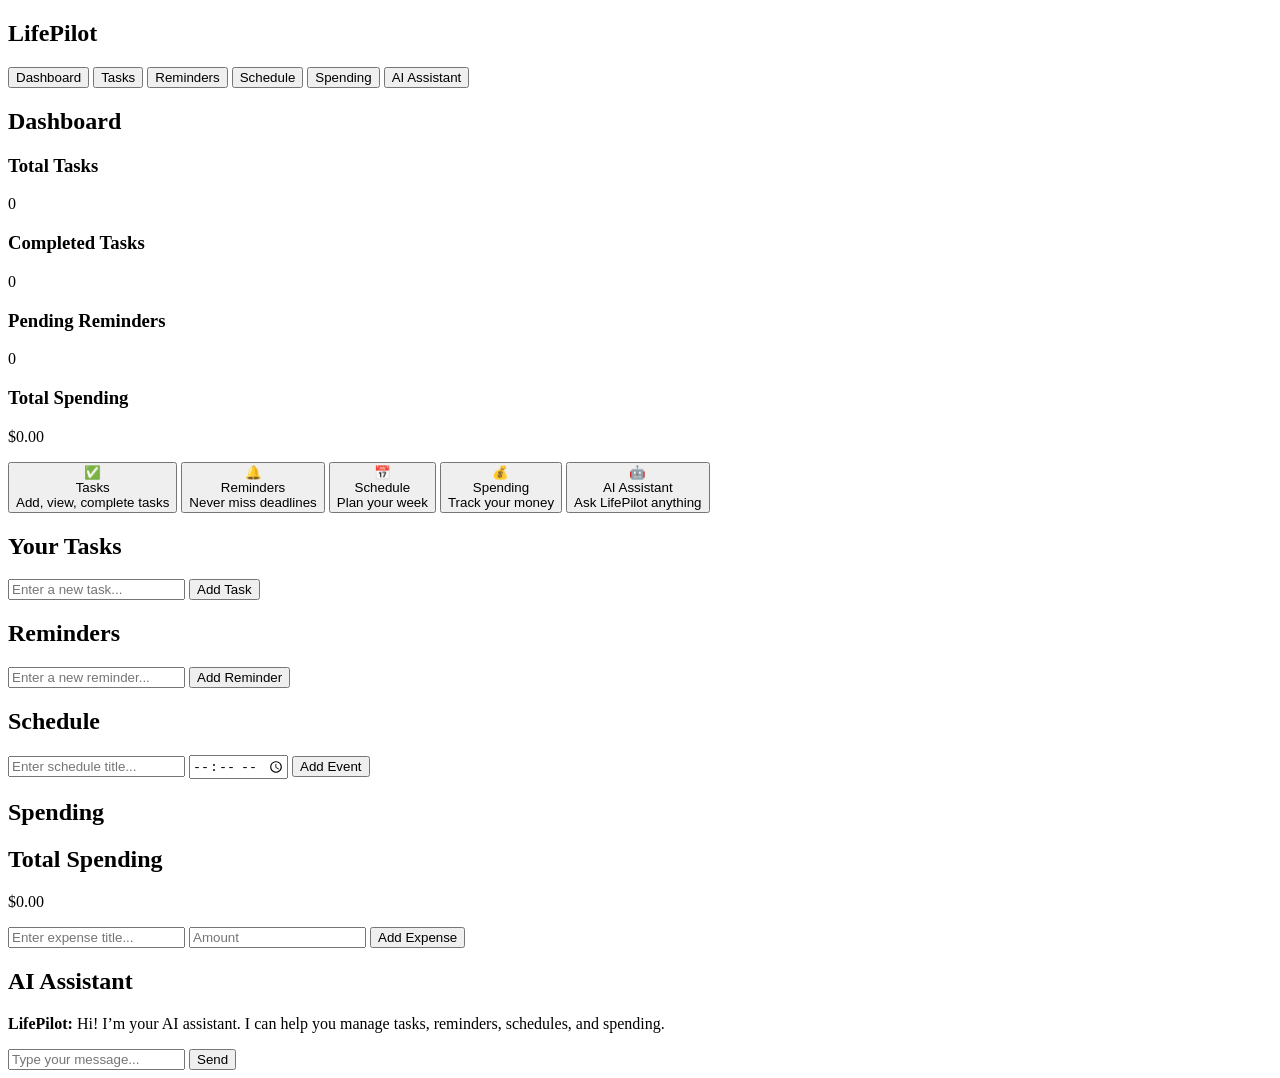
==== backend/templates/index.html @ dd23db74 "Create index.html" ====
<!DOCTYPE html>
<html lang="en">
<head>
  <meta charset="UTF-8" />
  <meta name="viewport" content="width=device-width, initial-scale=1.0" />
  <link rel="stylesheet" href="/static/styles.css?v=999">
  <title>LifePilot</title>
</head>

<body>
  <div class="container">

    <aside class="sidebar">
      <h2 class="logo">LifePilot</h2>
      <nav>
        <button class="nav-btn" onclick="showSection('dashboard')">Dashboard</button>
        <button class="nav-btn" onclick="showSection('tasks')">Tasks</button>
        <button class="nav-btn" onclick="showSection('reminders')">Reminders</button>
        <button class="nav-btn" onclick="showSection('schedule')">Schedule</button>
        <button class="nav-btn" onclick="showSection('spending')">Spending</button>
        <button class="nav-btn" onclick="showSection('chat')">AI Assistant</button>
      </nav>
    </aside>

    <main class="main-content">

      <!-- DASHBOARD -->
      <section id="dashboard" class="section active">
        <h1>Dashboard</h1>
        <div class="cards">
          <div class="card">
            <h3>Total Tasks</h3>
            <p id="totalTasksCard">0</p>
          </div>
          <div class="card">
            <h3>Completed Tasks</h3>
            <p id="completedTasksCard">0</p>
          </div>
          <div class="card">
            <h3>Pending Reminders</h3>
            <p id="remindersCard">0</p>
          </div>
          <div class="card">
            <h3>Total Spending</h3>
            <p id="dashboardSpending">$0.00</p>
          </div>
        </div>

        <div class="feature-grid">
          <button class="feature-tile" onclick="showSection('tasks')">
            <div class="tile-icon">✅</div>
            <div class="tile-title">Tasks</div>
            <div class="tile-desc">Add, view, complete tasks</div>
          </button>
          <button class="feature-tile" onclick="showSection('reminders')">
            <div class="tile-icon">🔔</div>
            <div class="tile-title">Reminders</div>
            <div class="tile-desc">Never miss deadlines</div>
          </button>
          <button class="feature-tile" onclick="showSection('schedule')">
            <div class="tile-icon">📅</div>
            <div class="tile-title">Schedule</div>
            <div class="tile-desc">Plan your week</div>
          </button>
          <button class="feature-tile" onclick="showSection('spending')">
            <div class="tile-icon">💰</div>
            <div class="tile-title">Spending</div>
            <div class="tile-desc">Track your money</div>
          </button>
          <button class="feature-tile" onclick="showSection('chat')">
            <div class="tile-icon">🤖</div>
            <div class="tile-title">AI Assistant</div>
            <div class="tile-desc">Ask LifePilot anything</div>
          </button>
        </div>
      </section>

      <!-- TASKS -->
      <section id="tasks" class="section">
        <h1>Your Tasks</h1>
        <div class="task-input-box">
          <input type="text" id="taskInput" placeholder="Enter a new task..." />
          <button id="taskAddBtn">Add Task</button>
        </div>
        <div id="taskList" class="task-list"></div>
      </section>

      <!-- REMINDERS -->
      <section id="reminders" class="section">
        <h1>Reminders</h1>
        <div class="reminder-input-box">
          <input type="text" id="reminderInput" placeholder="Enter a new reminder..." />
          <button onclick="addReminder('reminder')">Add Reminder</button>
        </div>
        <div id="reminderList" class="reminder-list"></div>
      </section>

      <!-- SCHEDULE -->
      <section id="schedule" class="section">
        <h1>Schedule</h1>
        <div class="schedule-input-box">
          <input type="text" id="scheduleTitleInput" placeholder="Enter schedule title..." />
          <input type="time" id="scheduleTimeInput" />
          <button onclick="addScheduleItem('schedule')">Add Event</button>
        </div>
        <div id="scheduleList" class="schedule-list"></div>
      </section>

      <!-- SPENDING -->
      <section id="spending" class="section">
        <h1>Spending</h1>
        <div class="spending-summary-card">
          <h2>Total Spending</h2>
          <p id="totalSpending">$0.00</p>
        </div>
        <div class="spending-input-box">
          <input type="text" id="expenseTitleInput" placeholder="Enter expense title..." />
          <input type="number" id="expenseAmountInput" placeholder="Amount" min="0" step="0.01" />
          <button id="spendingAddBtn">Add Expense</button>
        </div>
        <div id="spendingList" class="spending-list"></div>
      </section>

      <!-- CHAT -->
      <section id="chat" class="section">
        <h1>AI Assistant</h1>
        <div class="chat-box" id="messages">
          <p><strong>LifePilot:</strong> Hi! I’m your AI assistant. I can help you manage tasks, reminders, schedules, and spending.</p>
        </div>
        <div class="chat-input">
          <input type="text" id="user-input" placeholder="Type your message..." />
          <button onclick="sendMessage()">Send</button>
        </div>
      </section>

    </main>
  </div>

  <script src="/static/script.js"></script>
</body>
</html>
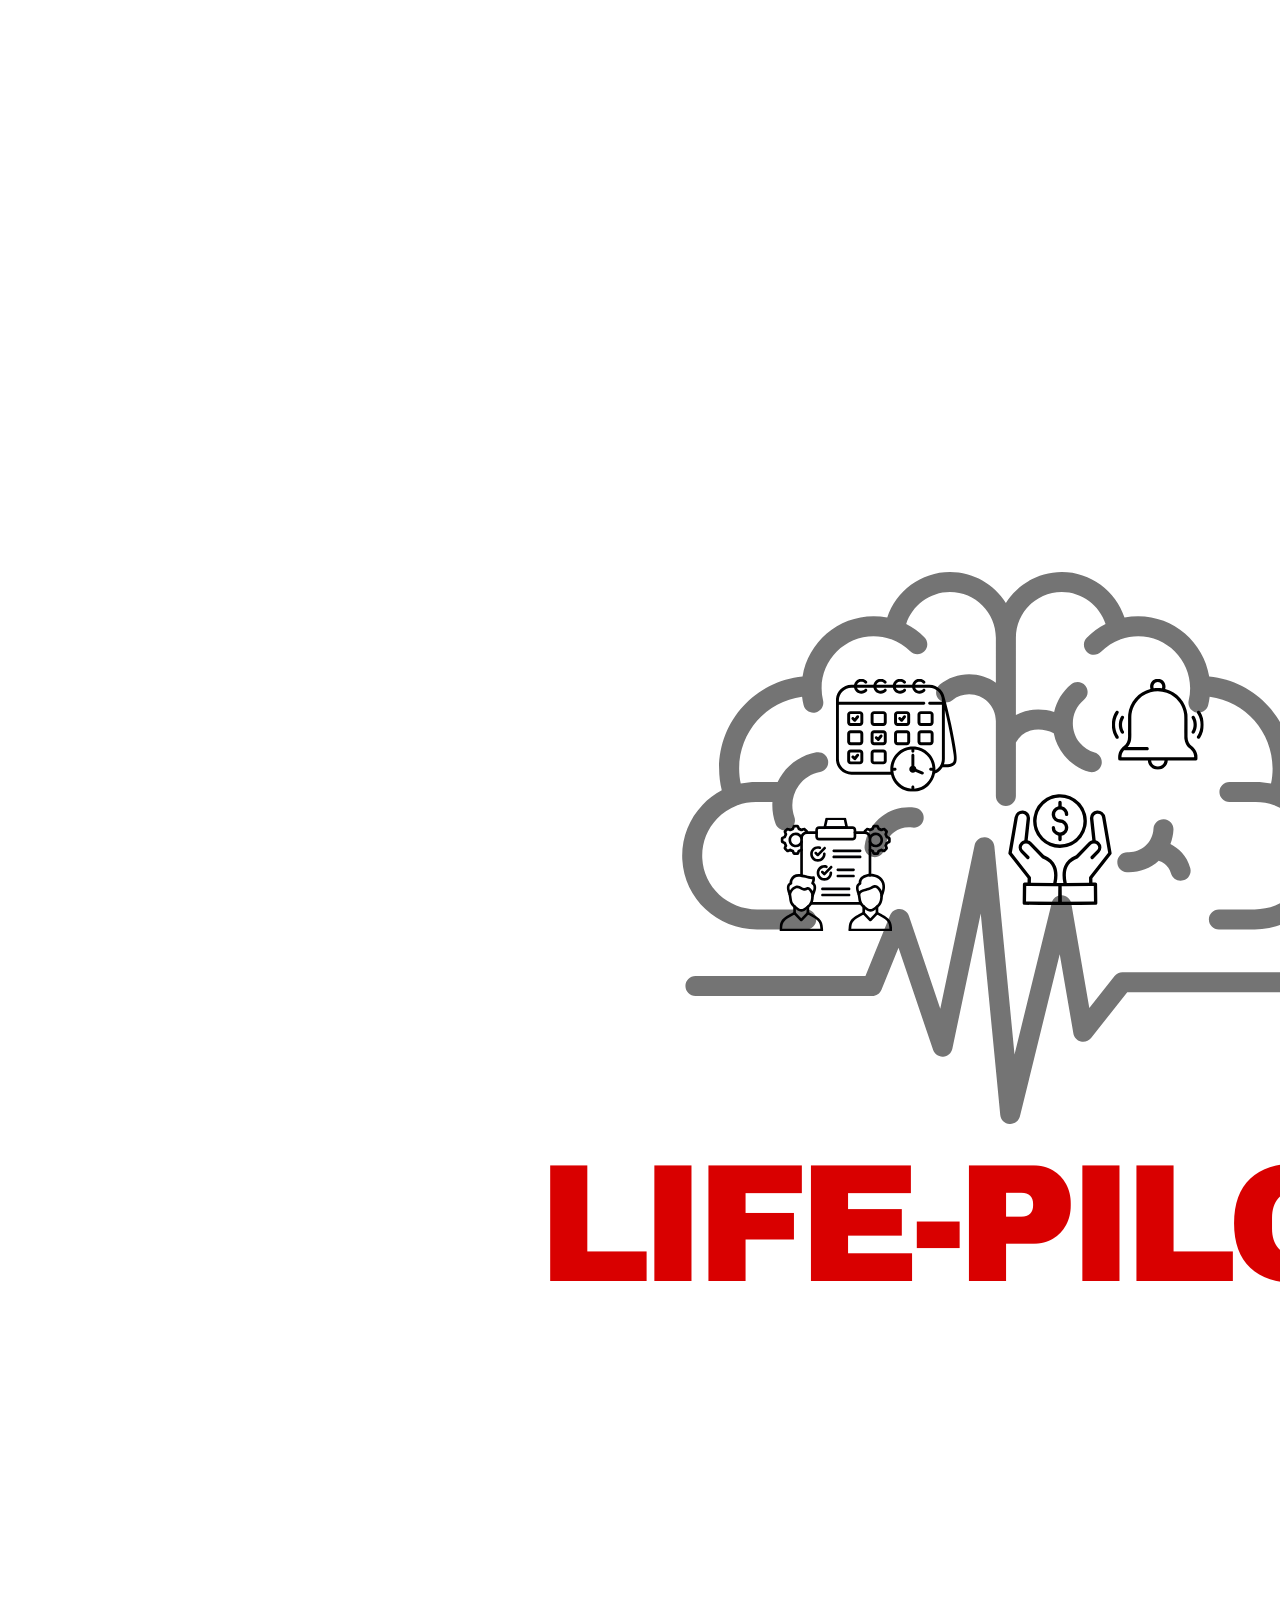
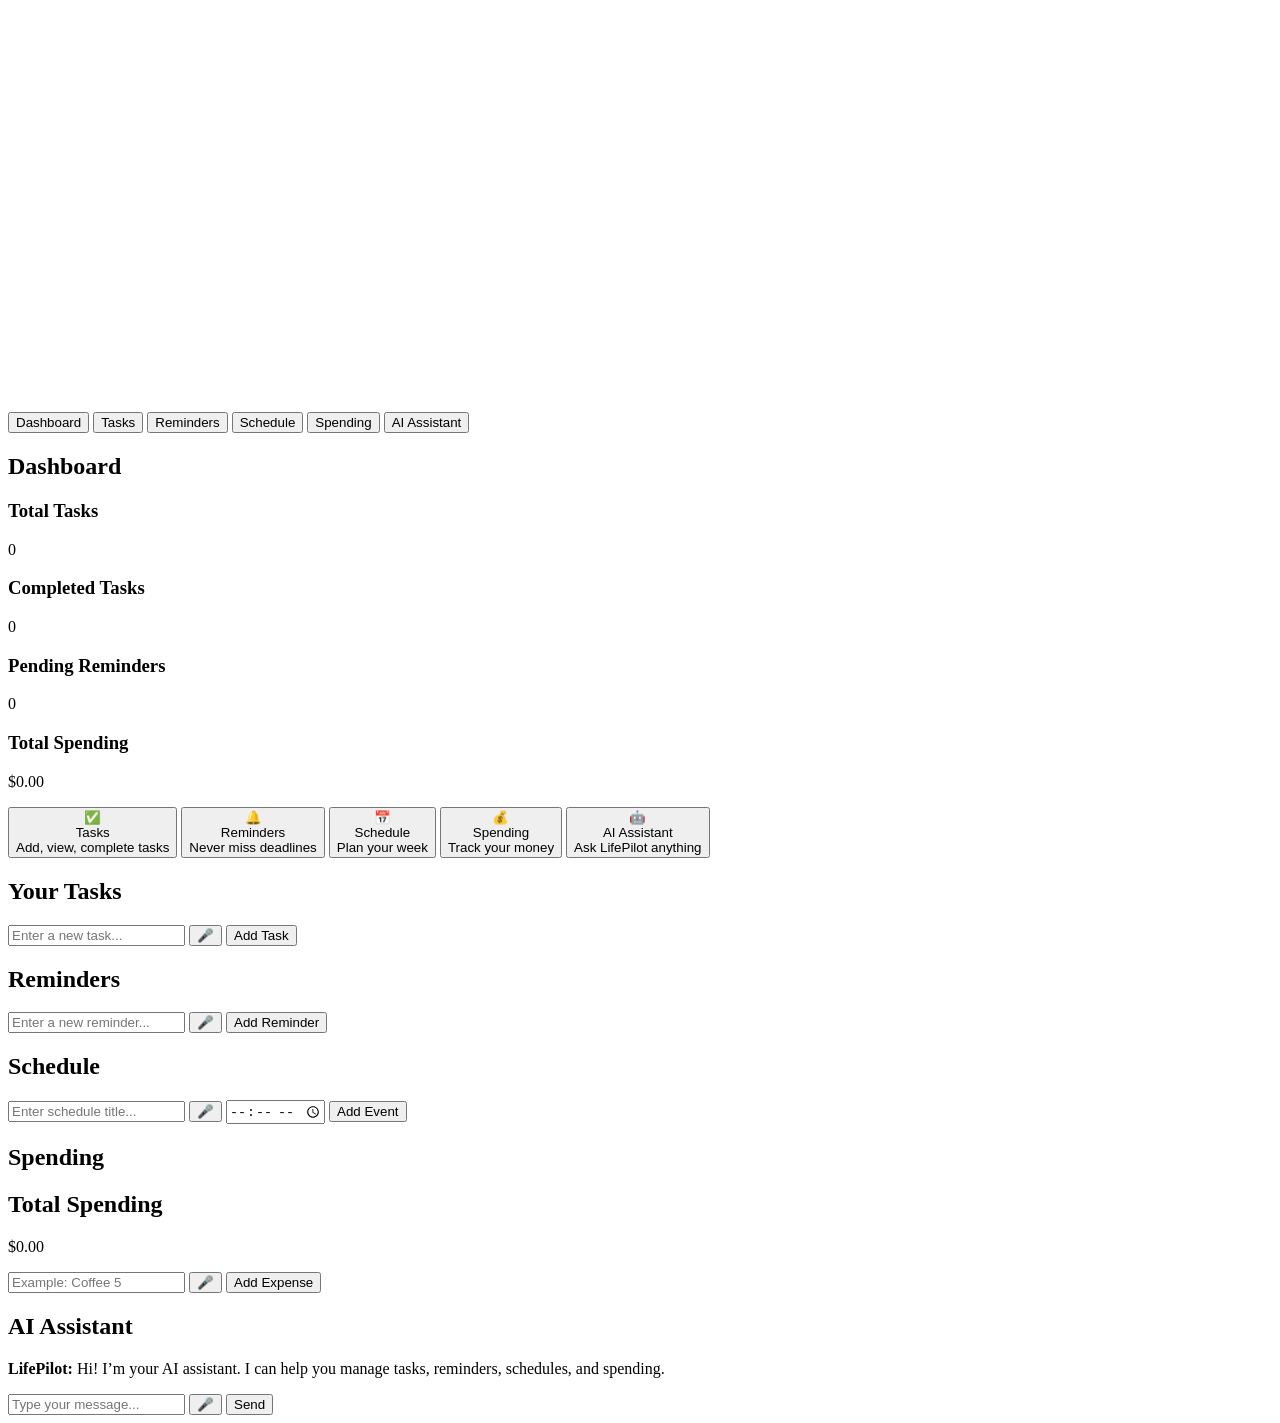
==== commit 0cc8eca1: "Update index.html" ====
--- a/backend/templates/index.html
+++ b/backend/templates/index.html
@@ -11,7 +11,10 @@
   <div class="container">
 
     <aside class="sidebar">
-      <h2 class="logo">LifePilot</h2>
+      <div class="logo">
+        <img src="/static/lifepilot-logo.png" alt="LifePilot Logo">
+      </div>
+
       <nav>
         <button class="nav-btn" onclick="showSection('dashboard')">Dashboard</button>
         <button class="nav-btn" onclick="showSection('tasks')">Tasks</button>
@@ -24,22 +27,25 @@
 
     <main class="main-content">
 
-      <!-- DASHBOARD -->
       <section id="dashboard" class="section active">
         <h1>Dashboard</h1>
+
         <div class="cards">
           <div class="card">
             <h3>Total Tasks</h3>
             <p id="totalTasksCard">0</p>
           </div>
+
           <div class="card">
             <h3>Completed Tasks</h3>
             <p id="completedTasksCard">0</p>
           </div>
+
           <div class="card">
             <h3>Pending Reminders</h3>
             <p id="remindersCard">0</p>
           </div>
+
           <div class="card">
             <h3>Total Spending</h3>
             <p id="dashboardSpending">$0.00</p>
@@ -52,21 +58,25 @@
             <div class="tile-title">Tasks</div>
             <div class="tile-desc">Add, view, complete tasks</div>
           </button>
+
           <button class="feature-tile" onclick="showSection('reminders')">
             <div class="tile-icon">🔔</div>
             <div class="tile-title">Reminders</div>
             <div class="tile-desc">Never miss deadlines</div>
           </button>
+
           <button class="feature-tile" onclick="showSection('schedule')">
             <div class="tile-icon">📅</div>
             <div class="tile-title">Schedule</div>
             <div class="tile-desc">Plan your week</div>
           </button>
+
           <button class="feature-tile" onclick="showSection('spending')">
             <div class="tile-icon">💰</div>
             <div class="tile-title">Spending</div>
             <div class="tile-desc">Track your money</div>
           </button>
+
           <button class="feature-tile" onclick="showSection('chat')">
             <div class="tile-icon">🤖</div>
             <div class="tile-title">AI Assistant</div>
@@ -75,38 +85,37 @@
         </div>
       </section>
 
-      <!-- TASKS -->
       <section id="tasks" class="section">
         <h1>Your Tasks</h1>
         <div class="task-input-box">
           <input type="text" id="taskInput" placeholder="Enter a new task..." />
-          <button id="taskAddBtn">Add Task</button>
+          <button type="button" class="mic-btn" onclick="startVoiceInput('taskInput')">🎤</button>
+          <button id="taskAddBtn" onclick="addTask()">Add Task</button>
         </div>
         <div id="taskList" class="task-list"></div>
       </section>
 
-      <!-- REMINDERS -->
       <section id="reminders" class="section">
         <h1>Reminders</h1>
         <div class="reminder-input-box">
           <input type="text" id="reminderInput" placeholder="Enter a new reminder..." />
-          <button onclick="addReminder('reminder')">Add Reminder</button>
+          <button type="button" class="mic-btn" onclick="startVoiceInput('reminderInput')">🎤</button>
+          <button id="reminderAddBtn" onclick="addReminder()">Add Reminder</button>
         </div>
         <div id="reminderList" class="reminder-list"></div>
       </section>
 
-      <!-- SCHEDULE -->
       <section id="schedule" class="section">
         <h1>Schedule</h1>
         <div class="schedule-input-box">
           <input type="text" id="scheduleTitleInput" placeholder="Enter schedule title..." />
+          <button type="button" class="mic-btn" onclick="startVoiceInput('scheduleTitleInput')">🎤</button>
           <input type="time" id="scheduleTimeInput" />
-          <button onclick="addScheduleItem('schedule')">Add Event</button>
+          <button id="scheduleAddBtn" onclick="addScheduleItem()">Add Event</button>
         </div>
         <div id="scheduleList" class="schedule-list"></div>
       </section>
 
-      <!-- SPENDING -->
       <section id="spending" class="section">
         <h1>Spending</h1>
         <div class="spending-summary-card">
@@ -114,14 +123,14 @@
           <p id="totalSpending">$0.00</p>
         </div>
         <div class="spending-input-box">
-          <input type="text" id="expenseTitleInput" placeholder="Enter expense title..." />
-          <input type="number" id="expenseAmountInput" placeholder="Amount" min="0" step="0.01" />
-          <button id="spendingAddBtn">Add Expense</button>
+          <input type="text" id="expenseTitleInput" placeholder="Example: Coffee 5" />
+          <button type="button" class="mic-btn" onclick="startVoiceInput('expenseTitleInput')">🎤</button>
+          <input type="number" id="expenseAmountInput" style="display:none;" />
+          <button id="spendingAddBtn" onclick="addExpense()">Add Expense</button>
         </div>
         <div id="spendingList" class="spending-list"></div>
       </section>
 
-      <!-- CHAT -->
       <section id="chat" class="section">
         <h1>AI Assistant</h1>
         <div class="chat-box" id="messages">
@@ -129,6 +138,7 @@
         </div>
         <div class="chat-input">
           <input type="text" id="user-input" placeholder="Type your message..." />
+          <button type="button" class="mic-btn" onclick="startVoiceInput('user-input')">🎤</button>
           <button onclick="sendMessage()">Send</button>
         </div>
       </section>
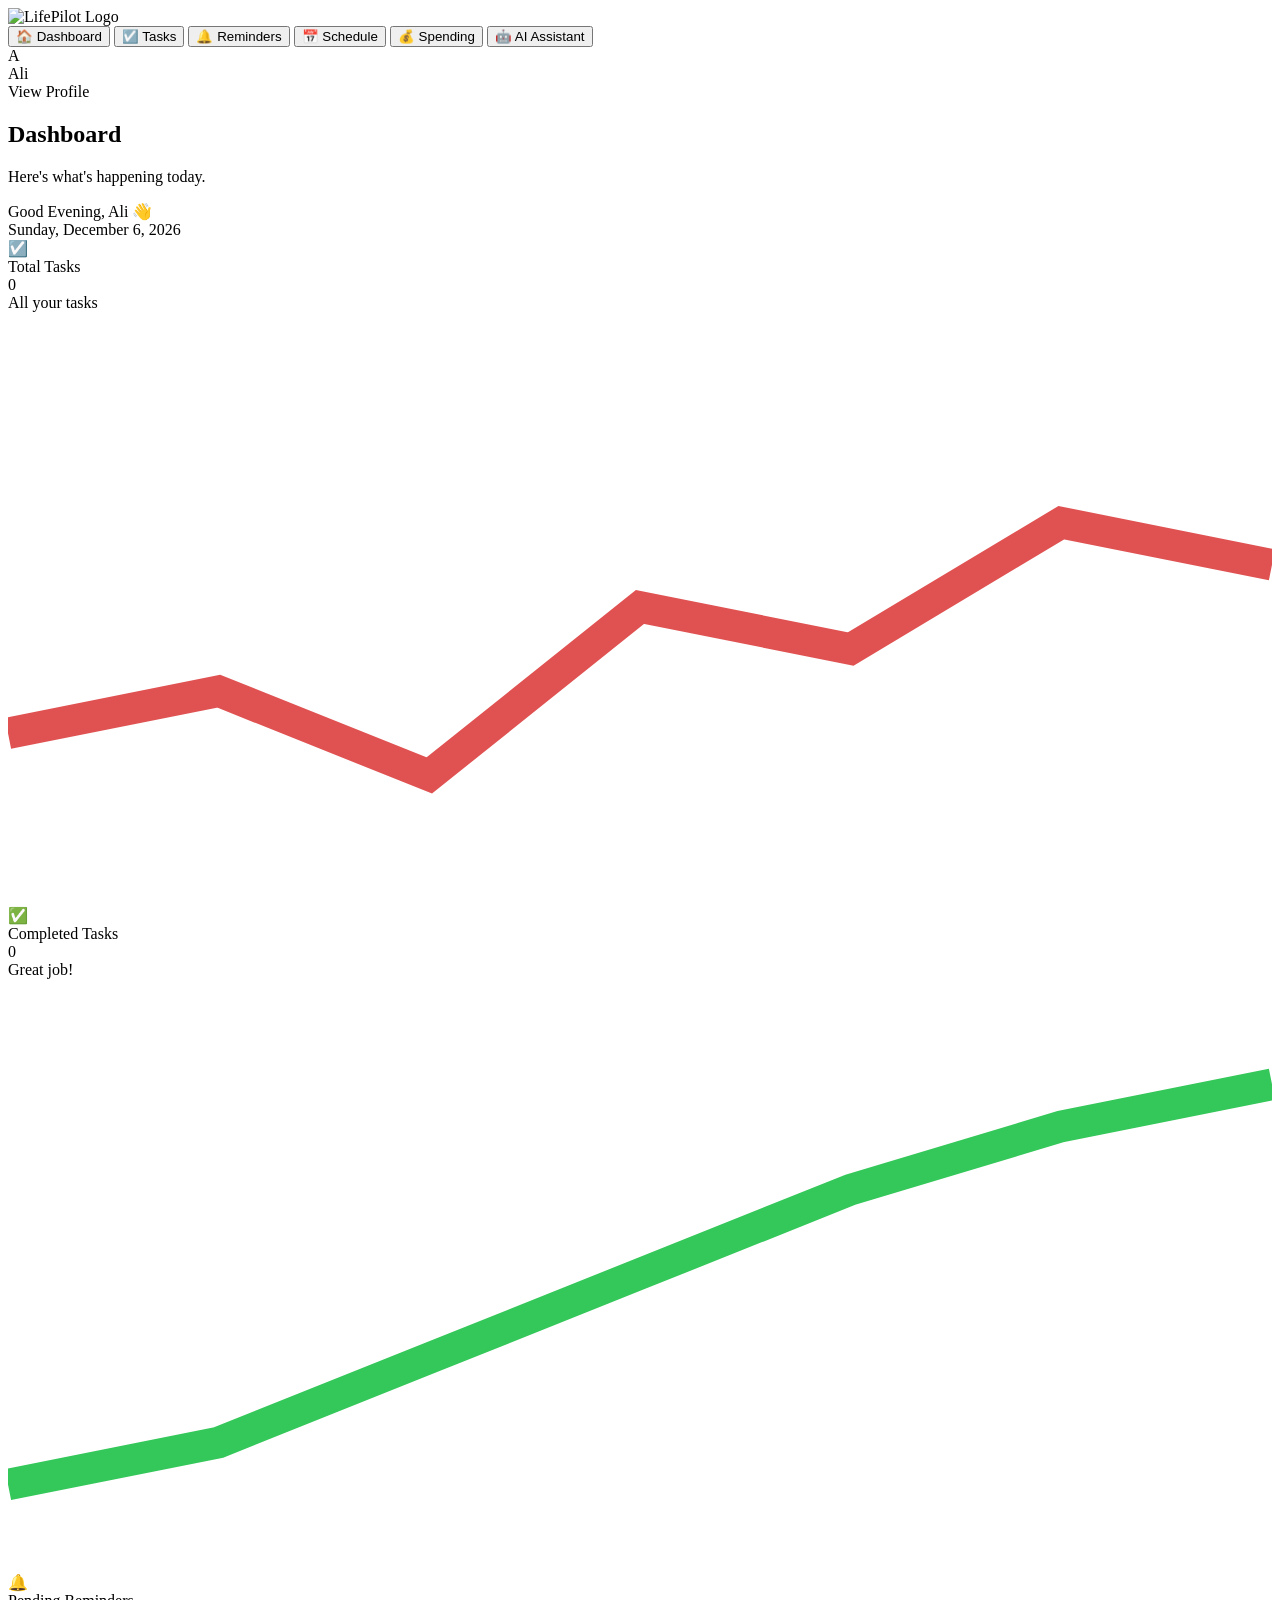
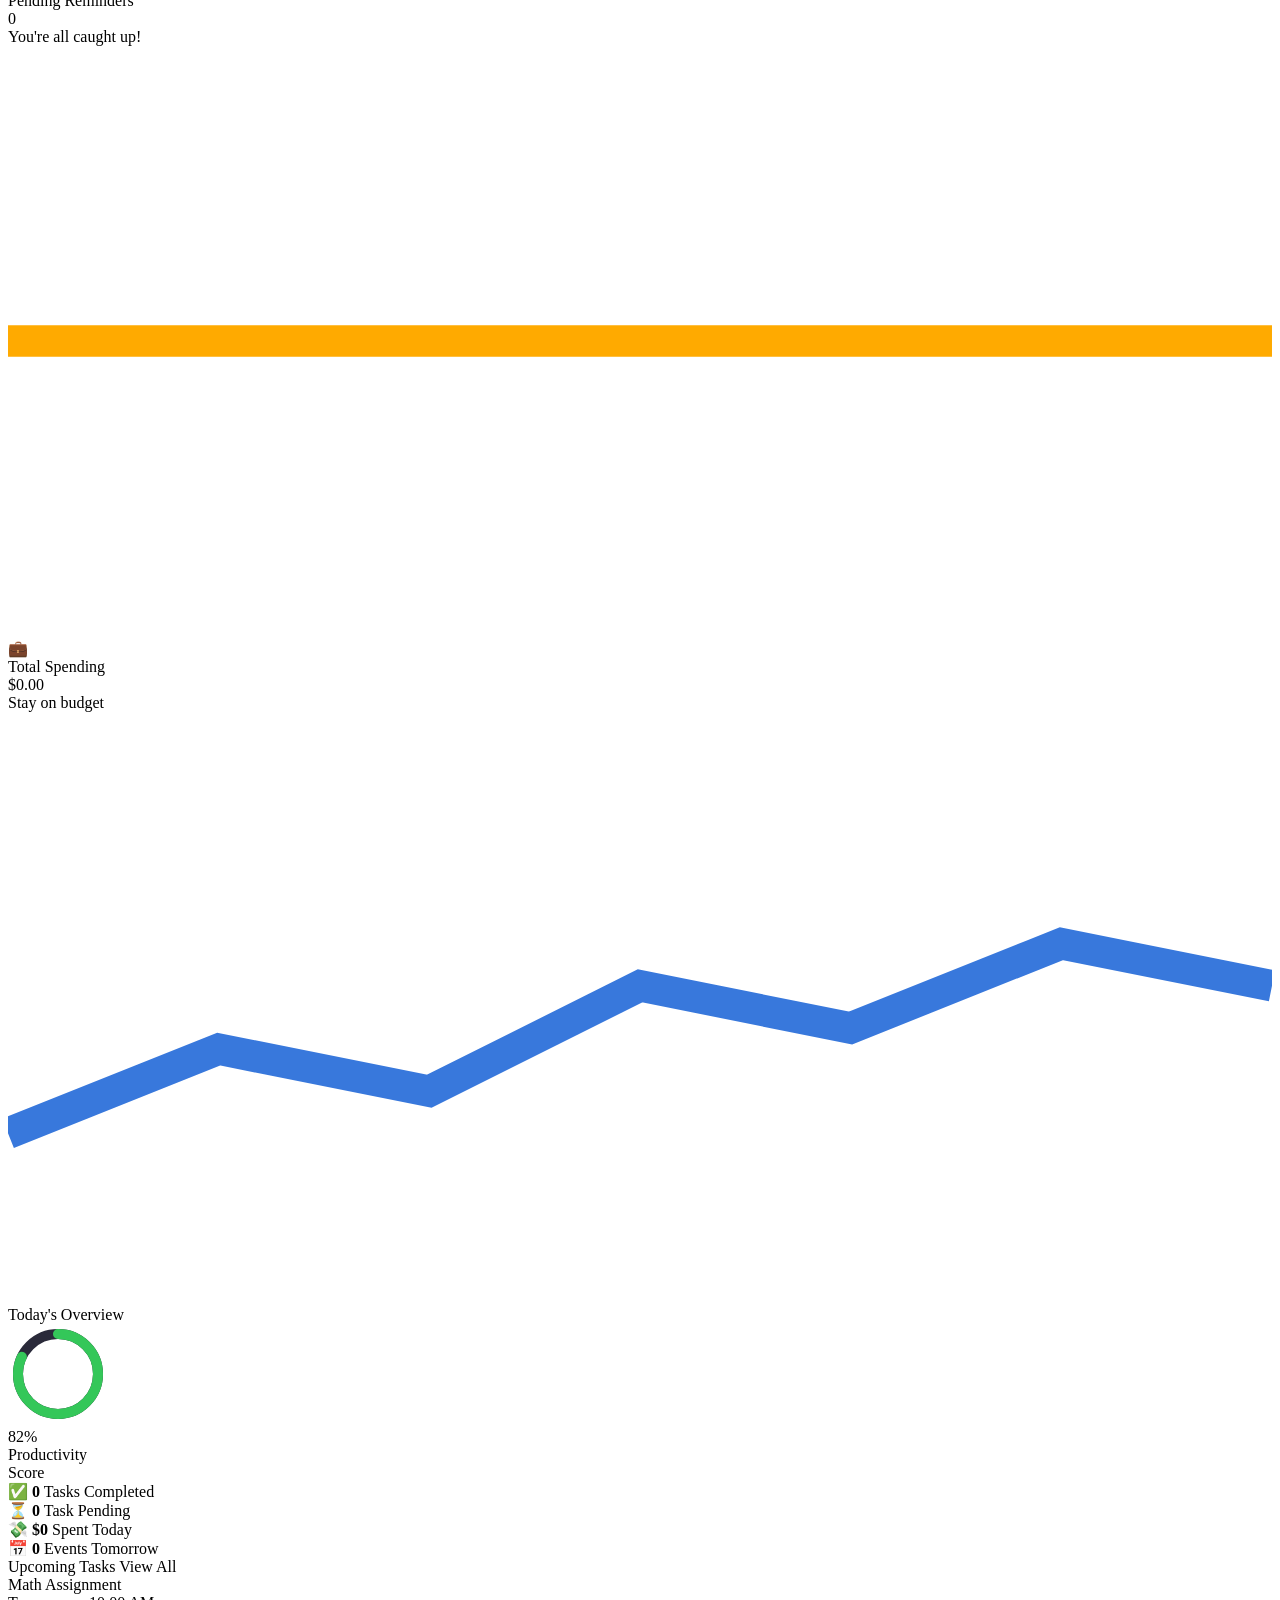
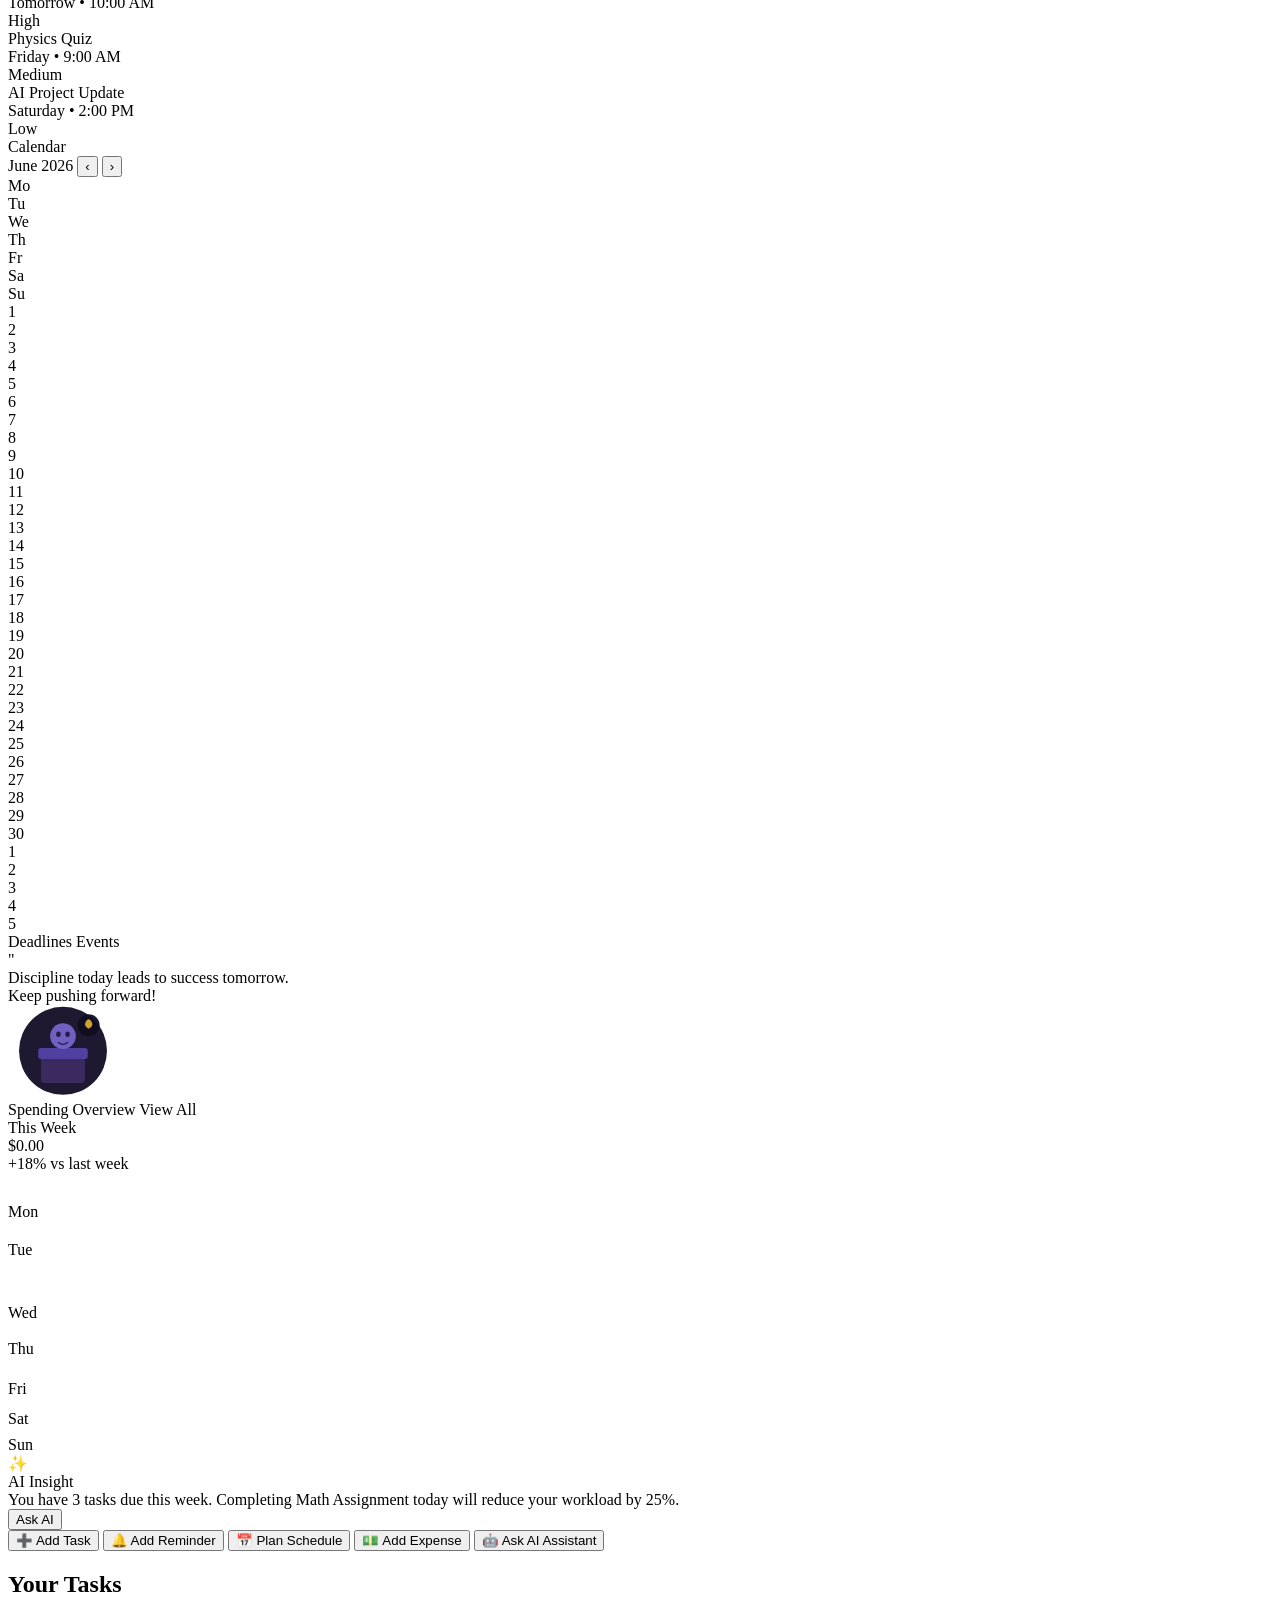
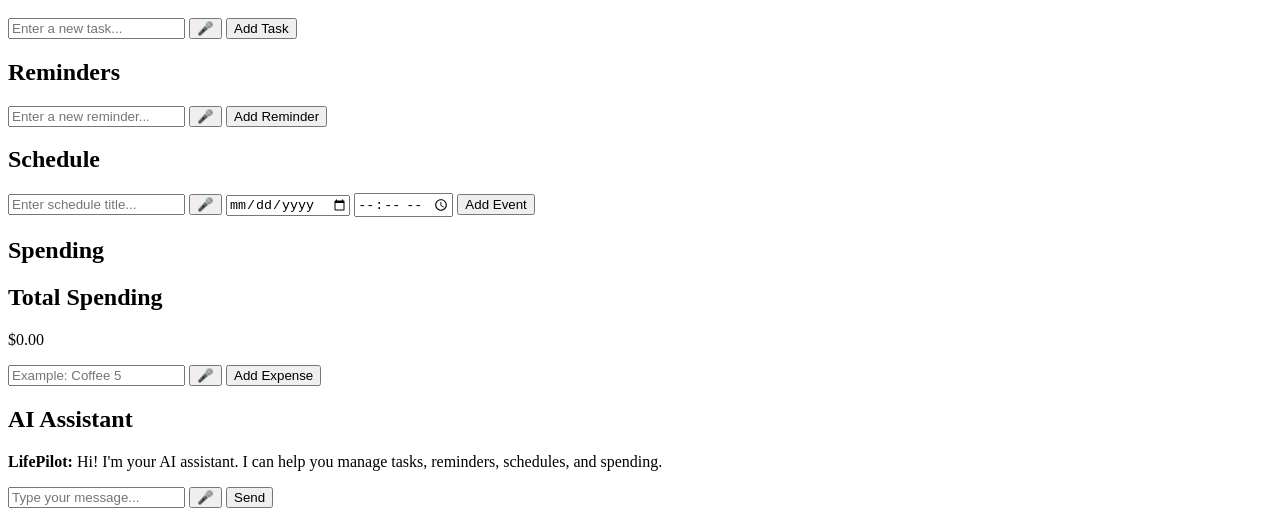
==== commit 6c99034f: "lifepilot best version" ====
--- a/backend/templates/index.html
+++ b/backend/templates/index.html
@@ -14,108 +14,256 @@
       <div class="logo">
         <img src="/static/lifepilot-logo.png" alt="LifePilot Logo">
       </div>
-
       <nav>
-        <button class="nav-btn" onclick="showSection('dashboard')">Dashboard</button>
-        <button class="nav-btn" onclick="showSection('tasks')">Tasks</button>
-        <button class="nav-btn" onclick="showSection('reminders')">Reminders</button>
-        <button class="nav-btn" onclick="showSection('schedule')">Schedule</button>
-        <button class="nav-btn" onclick="showSection('spending')">Spending</button>
-        <button class="nav-btn" onclick="showSection('chat')">AI Assistant</button>
+        <button class="nav-btn active" onclick="showSection('dashboard', this)">🏠 Dashboard</button>
+        <button class="nav-btn" onclick="showSection('tasks', this)">☑️ Tasks</button>
+        <button class="nav-btn" onclick="showSection('reminders', this)">🔔 Reminders</button>
+        <button class="nav-btn" onclick="showSection('schedule', this)">📅 Schedule</button>
+        <button class="nav-btn" onclick="showSection('spending', this)">💰 Spending</button>
+        <button class="nav-btn" onclick="showSection('chat', this)">🤖 AI Assistant</button>
       </nav>
+      <div class="sidebar-user">
+        <div class="user-avatar">A</div>
+        <div class="user-info">
+          <div class="user-name">Ali</div>
+          <div class="user-role">View Profile</div>
+        </div>
+      </div>
     </aside>
 
     <main class="main-content">
 
+      <!-- DASHBOARD -->
       <section id="dashboard" class="section active">
-        <h1>Dashboard</h1>
-
-        <div class="cards">
-          <div class="card">
-            <h3>Total Tasks</h3>
-            <p id="totalTasksCard">0</p>
-          </div>
-
-          <div class="card">
-            <h3>Completed Tasks</h3>
-            <p id="completedTasksCard">0</p>
-          </div>
-
-          <div class="card">
-            <h3>Pending Reminders</h3>
-            <p id="remindersCard">0</p>
-          </div>
-
-          <div class="card">
-            <h3>Total Spending</h3>
-            <p id="dashboardSpending">$0.00</p>
-          </div>
-        </div>
-
-        <div class="feature-grid">
-          <button class="feature-tile" onclick="showSection('tasks')">
-            <div class="tile-icon">✅</div>
-            <div class="tile-title">Tasks</div>
-            <div class="tile-desc">Add, view, complete tasks</div>
-          </button>
-
-          <button class="feature-tile" onclick="showSection('reminders')">
-            <div class="tile-icon">🔔</div>
-            <div class="tile-title">Reminders</div>
-            <div class="tile-desc">Never miss deadlines</div>
-          </button>
-
-          <button class="feature-tile" onclick="showSection('schedule')">
-            <div class="tile-icon">📅</div>
-            <div class="tile-title">Schedule</div>
-            <div class="tile-desc">Plan your week</div>
-          </button>
-
-          <button class="feature-tile" onclick="showSection('spending')">
-            <div class="tile-icon">💰</div>
-            <div class="tile-title">Spending</div>
-            <div class="tile-desc">Track your money</div>
-          </button>
-
-          <button class="feature-tile" onclick="showSection('chat')">
-            <div class="tile-icon">🤖</div>
-            <div class="tile-title">AI Assistant</div>
-            <div class="tile-desc">Ask LifePilot anything</div>
-          </button>
-        </div>
-      </section>
-
+
+        <div class="dash-header">
+          <div>
+            <h1>Dashboard</h1>
+            <p class="dash-sub">Here's what's happening today.</p>
+          </div>
+          <div class="dash-header-right">
+            <div class="greeting">Good Evening, Ali 👋</div>
+            <div class="dash-date" id="currentDate"></div>
+          </div>
+        </div>
+
+        <!-- Top Stat Cards -->
+        <div class="stat-grid">
+          <div class="stat-card">
+            <div class="stat-icon icon-red">☑️</div>
+            <div class="stat-label">Total Tasks</div>
+            <div class="stat-value" id="totalTasksCard">0</div>
+            <div class="stat-sub">All your tasks</div>
+            <svg class="sparkline" viewBox="0 0 60 28"><polyline points="0,20 10,18 20,22 30,14 40,16 50,10 60,12" fill="none" stroke="#e05252" stroke-width="1.5"/></svg>
+          </div>
+          <div class="stat-card">
+            <div class="stat-icon icon-green">✅</div>
+            <div class="stat-label">Completed Tasks</div>
+            <div class="stat-value" id="completedTasksCard">0</div>
+            <div class="stat-sub">Great job!</div>
+            <svg class="sparkline" viewBox="0 0 60 28"><polyline points="0,24 10,22 20,18 30,14 40,10 50,7 60,5" fill="none" stroke="#34c759" stroke-width="1.5"/></svg>
+          </div>
+          <div class="stat-card">
+            <div class="stat-icon icon-amber">🔔</div>
+            <div class="stat-label">Pending Reminders</div>
+            <div class="stat-value" id="remindersCard">0</div>
+            <div class="stat-sub">You're all caught up!</div>
+            <svg class="sparkline" viewBox="0 0 60 28"><polyline points="0,14 10,14 20,14 30,14 40,14 50,14 60,14" fill="none" stroke="#ffaa00" stroke-width="1.5"/></svg>
+          </div>
+          <div class="stat-card">
+            <div class="stat-icon icon-blue">💼</div>
+            <div class="stat-label">Total Spending</div>
+            <div class="stat-value stat-value-sm" id="dashboardSpending">$0.00</div>
+            <div class="stat-sub">Stay on budget</div>
+            <svg class="sparkline" viewBox="0 0 60 28"><polyline points="0,20 10,16 20,18 30,13 40,15 50,11 60,13" fill="none" stroke="#3878dc" stroke-width="1.5"/></svg>
+          </div>
+        </div>
+
+        <!-- Middle Row: Overview + Upcoming Tasks + Calendar -->
+        <div class="dash-middle">
+
+          <div class="dash-card">
+            <div class="dash-card-title">Today's Overview</div>
+            <div class="donut-wrap">
+              <div class="donut-container">
+                <svg viewBox="0 0 100 100" width="100" height="100">
+                  <circle cx="50" cy="50" r="40" fill="none" stroke="#2a2a3a" stroke-width="10"/>
+                  <circle cx="50" cy="50" r="40" fill="none" stroke="#34c759" stroke-width="10"
+                    stroke-dasharray="251.2" stroke-dashoffset="45.2"
+                    stroke-linecap="round" transform="rotate(-90 50 50)" id="productivityArc"/>
+                </svg>
+                <div class="donut-center">
+                  <div class="donut-pct" id="productivityPct">82%</div>
+                  <div class="donut-lbl">Productivity<br>Score</div>
+                </div>
+              </div>
+              <div class="overview-list">
+                <div class="ov-row"><span class="ov-icon green">✅</span> <strong id="todayCompleted">0</strong> <span class="ov-label">Tasks Completed</span></div>
+                <div class="ov-row"><span class="ov-icon amber">⏳</span> <strong id="todayPending">0</strong> <span class="ov-label">Task Pending</span></div>
+                <div class="ov-row"><span class="ov-icon red">💸</span> <strong id="todaySpending" class="red-text">$0</strong> <span class="ov-label">Spent Today</span></div>
+                <div class="ov-row"><span class="ov-icon blue">📅</span> <strong id="tomorrowEvents">0</strong> <span class="ov-label">Events Tomorrow</span></div>
+              </div>
+            </div>
+          </div>
+
+          <div class="dash-card">
+            <div class="dash-card-title">Upcoming Tasks <a class="view-all" onclick="showSection('tasks', document.querySelector('.nav-btn:nth-child(2)'))">View All</a></div>
+            <div class="upcoming-list" id="upcomingTasks">
+              <div class="upcoming-item">
+                <div class="upcoming-dot" style="background:#a070e0"></div>
+                <div class="upcoming-info">
+                  <div class="upcoming-name">Math Assignment</div>
+                  <div class="upcoming-time">Tomorrow • 10:00 AM</div>
+                </div>
+                <span class="priority-badge high">High</span>
+              </div>
+              <div class="upcoming-item">
+                <div class="upcoming-dot" style="background:#3878dc"></div>
+                <div class="upcoming-info">
+                  <div class="upcoming-name">Physics Quiz</div>
+                  <div class="upcoming-time">Friday • 9:00 AM</div>
+                </div>
+                <span class="priority-badge med">Medium</span>
+              </div>
+              <div class="upcoming-item">
+                <div class="upcoming-dot" style="background:#34c759"></div>
+                <div class="upcoming-info">
+                  <div class="upcoming-name">AI Project Update</div>
+                  <div class="upcoming-time">Saturday • 2:00 PM</div>
+                </div>
+                <span class="priority-badge low">Low</span>
+              </div>
+            </div>
+          </div>
+
+          <div class="dash-card calendar-card">
+            <div class="cal-header-row">
+              <div class="dash-card-title" style="margin-bottom:0">Calendar</div>
+              <div class="cal-month-nav">
+                <span id="calMonthLabel">June 2026</span>
+                <button class="cal-nav-btn" onclick="changeMonth(-1)">&#8249;</button>
+                <button class="cal-nav-btn" onclick="changeMonth(1)">&#8250;</button>
+              </div>
+            </div>
+            <div class="cal-grid" id="calGrid"></div>
+            <div class="cal-legend">
+              <span><span class="legend-dot red-dot"></span> Deadlines</span>
+              <span><span class="legend-dot blue-dot"></span> Events</span>
+            </div>
+          </div>
+
+        </div>
+
+        <!-- Bottom Row: Motivation + Spending + AI Insight -->
+        <div class="dash-bottom">
+
+          <div class="dash-card motivation-card">
+            <div class="quote-mark">"</div>
+            <div class="quote-text">Discipline today leads to success tomorrow.</div>
+            <div class="quote-sub">Keep pushing forward!</div>
+            <div class="motive-illustration">
+              <svg viewBox="0 0 120 100" width="110">
+                <circle cx="60" cy="50" r="48" fill="#1e1830"/>
+                <rect x="36" y="55" width="48" height="30" rx="4" fill="#3a2a60"/>
+                <rect x="33" y="47" width="54" height="12" rx="3" fill="#5040a0"/>
+                <circle cx="60" cy="34" r="14" fill="#7060c0"/>
+                <ellipse cx="55" cy="32" rx="2.5" ry="3" fill="#2a1a50"/>
+                <ellipse cx="65" cy="32" rx="2.5" ry="3" fill="#2a1a50"/>
+                <path d="M55 41 Q60 45 65 41" stroke="#2a1a50" stroke-width="1.5" fill="none" stroke-linecap="round"/>
+                <circle cx="88" cy="22" r="12" fill="#110d20" opacity="0.95"/>
+                <path d="M85 18 Q88 13 91 18 Q94 23 88 26 Q82 23 85 18Z" fill="#f0c030" opacity="0.85"/>
+              </svg>
+            </div>
+          </div>
+
+          <div class="dash-card">
+            <div class="dash-card-title">Spending Overview <a class="view-all" onclick="showSection('spending', document.querySelector('.nav-btn:nth-child(5)'))">View All</a></div>
+            <div class="spend-week-label">This Week</div>
+            <div class="spend-row">
+              <div class="spend-amount" id="weekSpending">$0.00</div>
+              <div class="spend-change">+18% vs last week</div>
+            </div>
+            <div class="spend-bars">
+              <div class="bar-col"><div class="bar" style="height:30px" id="barMon"></div><div class="bar-lbl">Mon</div></div>
+              <div class="bar-col"><div class="bar" style="height:20px" id="barTue"></div><div class="bar-lbl">Tue</div></div>
+              <div class="bar-col"><div class="bar" style="height:45px" id="barWed"></div><div class="bar-lbl">Wed</div></div>
+              <div class="bar-col"><div class="bar" style="height:18px" id="barThu"></div><div class="bar-lbl">Thu</div></div>
+              <div class="bar-col"><div class="bar" style="height:22px" id="barFri"></div><div class="bar-lbl">Fri</div></div>
+              <div class="bar-col"><div class="bar" style="height:12px" id="barSat"></div><div class="bar-lbl">Sat</div></div>
+              <div class="bar-col"><div class="bar" style="height:8px" id="barSun"></div><div class="bar-lbl">Sun</div></div>
+            </div>
+          </div>
+
+          <div class="dash-card ai-card">
+            <div class="ai-card-top">
+              <div class="ai-icon">✨</div>
+              <div class="ai-title">AI Insight</div>
+            </div>
+            <div class="ai-text">You have 3 tasks due this week. Completing Math Assignment today will reduce your workload by 25%.</div>
+            <button class="ai-btn" onclick="showSection('chat', document.querySelector('.nav-btn:nth-child(6)'))">Ask AI</button>
+          </div>
+
+        </div>
+
+        <!-- Quick Actions -->
+        <div class="quick-actions-wrap">
+          <div class="quick-actions">
+            <button class="qa-btn" onclick="showSection('tasks', document.querySelector('.nav-btn:nth-child(2)'))">
+              <span class="qa-icon red-icon">➕</span> Add Task
+            </button>
+            <button class="qa-btn" onclick="showSection('reminders', document.querySelector('.nav-btn:nth-child(3)'))">
+              <span class="qa-icon amber-icon">🔔</span> Add Reminder
+            </button>
+            <button class="qa-btn" onclick="showSection('schedule', document.querySelector('.nav-btn:nth-child(4)'))">
+              <span class="qa-icon blue-icon">📅</span> Plan Schedule
+            </button>
+            <button class="qa-btn" onclick="showSection('spending', document.querySelector('.nav-btn:nth-child(5)'))">
+              <span class="qa-icon green-icon">💵</span> Add Expense
+            </button>
+            <button class="qa-btn" onclick="showSection('chat', document.querySelector('.nav-btn:nth-child(6)'))">
+              <span class="qa-icon purple-icon">🤖</span> Ask AI Assistant
+            </button>
+          </div>
+        </div>
+
+      </section>
+
+      <!-- TASKS -->
       <section id="tasks" class="section">
         <h1>Your Tasks</h1>
         <div class="task-input-box">
           <input type="text" id="taskInput" placeholder="Enter a new task..." />
-          <button type="button" class="mic-btn" onclick="startVoiceInput('taskInput')">🎤</button>
+          <button type="button" class="mic-btn" onclick="startVoiceInput('taskInput', event)">🎤</button>
           <button id="taskAddBtn" onclick="addTask()">Add Task</button>
         </div>
         <div id="taskList" class="task-list"></div>
       </section>
 
+      <!-- REMINDERS -->
       <section id="reminders" class="section">
         <h1>Reminders</h1>
         <div class="reminder-input-box">
           <input type="text" id="reminderInput" placeholder="Enter a new reminder..." />
-          <button type="button" class="mic-btn" onclick="startVoiceInput('reminderInput')">🎤</button>
+          <button type="button" class="mic-btn" onclick="startVoiceInput('reminderInput', event)">🎤</button>
           <button id="reminderAddBtn" onclick="addReminder()">Add Reminder</button>
         </div>
         <div id="reminderList" class="reminder-list"></div>
       </section>
 
+      <!-- SCHEDULE -->
       <section id="schedule" class="section">
         <h1>Schedule</h1>
         <div class="schedule-input-box">
           <input type="text" id="scheduleTitleInput" placeholder="Enter schedule title..." />
-          <button type="button" class="mic-btn" onclick="startVoiceInput('scheduleTitleInput')">🎤</button>
+          <button type="button" class="mic-btn" onclick="startVoiceInput('scheduleTitleInput', event)">🎤</button>
+          <input type="date" id="scheduleDateInput" />
           <input type="time" id="scheduleTimeInput" />
           <button id="scheduleAddBtn" onclick="addScheduleItem()">Add Event</button>
         </div>
         <div id="scheduleList" class="schedule-list"></div>
       </section>
 
+      <!-- SPENDING -->
       <section id="spending" class="section">
         <h1>Spending</h1>
         <div class="spending-summary-card">
@@ -124,21 +272,22 @@
         </div>
         <div class="spending-input-box">
           <input type="text" id="expenseTitleInput" placeholder="Example: Coffee 5" />
-          <button type="button" class="mic-btn" onclick="startVoiceInput('expenseTitleInput')">🎤</button>
+          <button type="button" class="mic-btn" onclick="startVoiceInput('expenseTitleInput', event)">🎤</button>
           <input type="number" id="expenseAmountInput" style="display:none;" />
           <button id="spendingAddBtn" onclick="addExpense()">Add Expense</button>
         </div>
         <div id="spendingList" class="spending-list"></div>
       </section>
 
+      <!-- AI ASSISTANT -->
       <section id="chat" class="section">
         <h1>AI Assistant</h1>
         <div class="chat-box" id="messages">
-          <p><strong>LifePilot:</strong> Hi! I’m your AI assistant. I can help you manage tasks, reminders, schedules, and spending.</p>
+          <p><strong>LifePilot:</strong> Hi! I'm your AI assistant. I can help you manage tasks, reminders, schedules, and spending.</p>
         </div>
         <div class="chat-input">
           <input type="text" id="user-input" placeholder="Type your message..." />
-          <button type="button" class="mic-btn" onclick="startVoiceInput('user-input')">🎤</button>
+          <button type="button" class="mic-btn" onclick="startVoiceInput('user-input', event)">🎤</button>
           <button onclick="sendMessage()">Send</button>
         </div>
       </section>
@@ -147,5 +296,74 @@
   </div>
 
   <script src="/static/script.js"></script>
+  <script>
+    // Set current date
+    const dateEl = document.getElementById('currentDate');
+    if (dateEl) {
+      dateEl.textContent = new Date().toLocaleDateString('en-US', { weekday: 'long', year: 'numeric', month: 'long', day: 'numeric' });
+    }
+
+    // Updated showSection to accept button element
+    function showSection(id, btn) {
+      document.querySelectorAll('.section').forEach(s => s.classList.remove('active'));
+      document.querySelectorAll('.nav-btn').forEach(b => b.classList.remove('active'));
+      const sec = document.getElementById(id);
+      if (sec) sec.classList.add('active');
+      if (btn) btn.classList.add('active');
+    }
+
+    // Sync nav buttons on click
+    document.querySelectorAll('.nav-btn').forEach(btn => {
+      btn.addEventListener('click', function() {
+        document.querySelectorAll('.nav-btn').forEach(b => b.classList.remove('active'));
+        this.classList.add('active');
+      });
+    });
+
+    // Calendar
+    let calYear = 2026, calMonth = 5; // 0-indexed, 5 = June
+    function renderCalendar() {
+      const grid = document.getElementById('calGrid');
+      const label = document.getElementById('calMonthLabel');
+      if (!grid) return;
+      const months = ['January','February','March','April','May','June','July','August','September','October','November','December'];
+      label.textContent = months[calMonth] + ' ' + calYear;
+      const days = ['Mo','Tu','We','Th','Fr','Sa','Su'];
+      let html = days.map(d => `<div class="cal-day-label">${d}</div>`).join('');
+      const first = new Date(calYear, calMonth, 1);
+      let startDay = first.getDay(); // 0=Sun
+      startDay = startDay === 0 ? 6 : startDay - 1; // convert to Mon-based
+      const daysInMonth = new Date(calYear, calMonth + 1, 0).getDate();
+      const daysInPrev = new Date(calYear, calMonth, 0).getDate();
+      const today = new Date();
+      // prev month padding
+      for (let i = startDay - 1; i >= 0; i--) {
+        html += `<div class="cal-day other-month">${daysInPrev - i}</div>`;
+      }
+      // current month
+      for (let d = 1; d <= daysInMonth; d++) {
+        let cls = 'cal-day';
+        if (d === today.getDate() && calMonth === today.getMonth() && calYear === today.getFullYear()) cls += ' today';
+        // add some sample markers
+        if ([6, 20].includes(d) && calMonth === 5) cls += ' has-deadline';
+        if ([5, 24].includes(d) && calMonth === 5) cls += ' has-event';
+        html += `<div class="${cls}">${d}</div>`;
+      }
+      // next month padding
+      const total = startDay + daysInMonth;
+      const remaining = total % 7 === 0 ? 0 : 7 - (total % 7);
+      for (let d = 1; d <= remaining; d++) {
+        html += `<div class="cal-day other-month">${d}</div>`;
+      }
+      grid.innerHTML = html;
+    }
+    function changeMonth(dir) {
+      calMonth += dir;
+      if (calMonth > 11) { calMonth = 0; calYear++; }
+      if (calMonth < 0) { calMonth = 11; calYear--; }
+      renderCalendar();
+    }
+    renderCalendar();
+  </script>
 </body>
-</html>
+</html>
